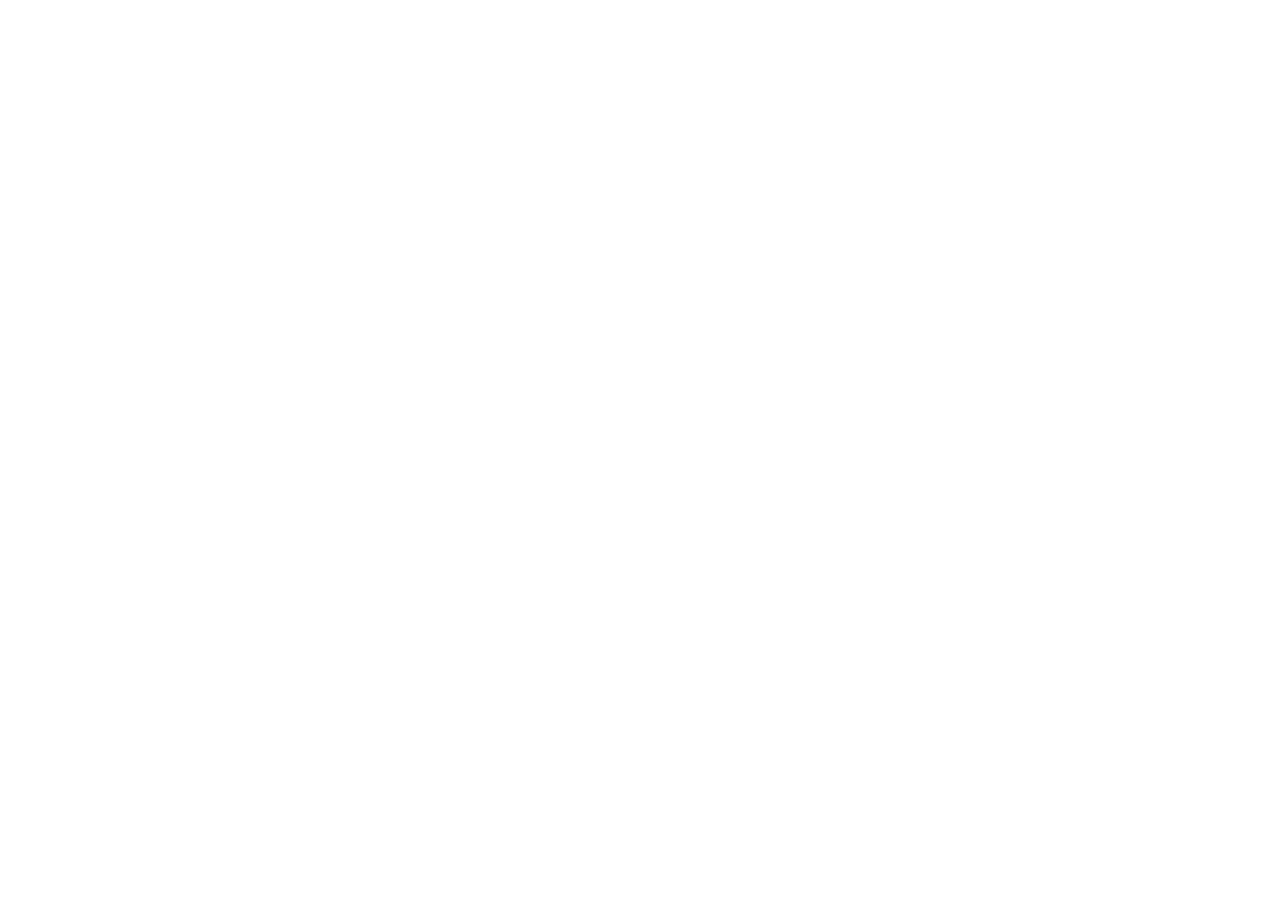
==== paginicio/pagInicio.html @ 61cb67da "pagInicio" ====
<!DOCTYPE html>
<html lang="en">
<head>
    <meta charset="UTF-8">
    <meta name="viewport" content="width=device-width, initial-scale=1.0">
    <title>Document</title>
</head>
<body>
    <script src="script.js"></script>
</body>
</html>
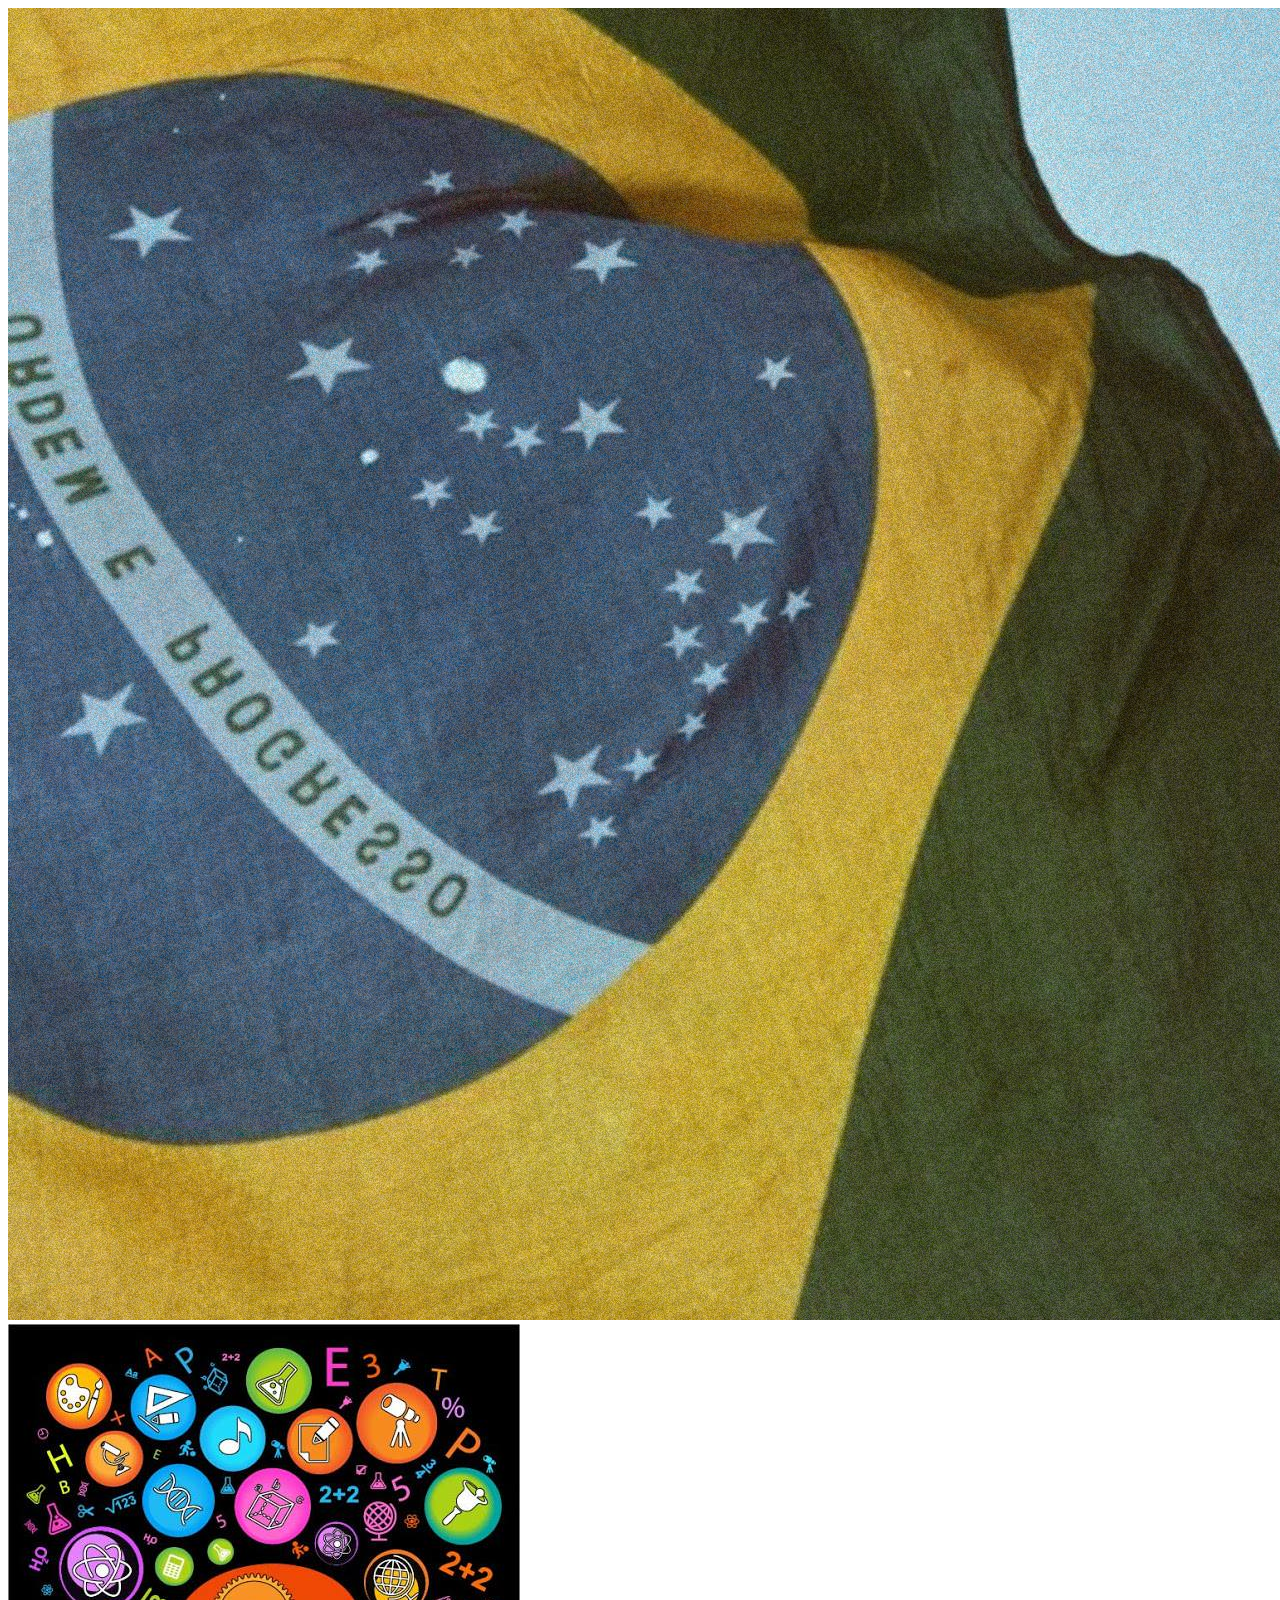
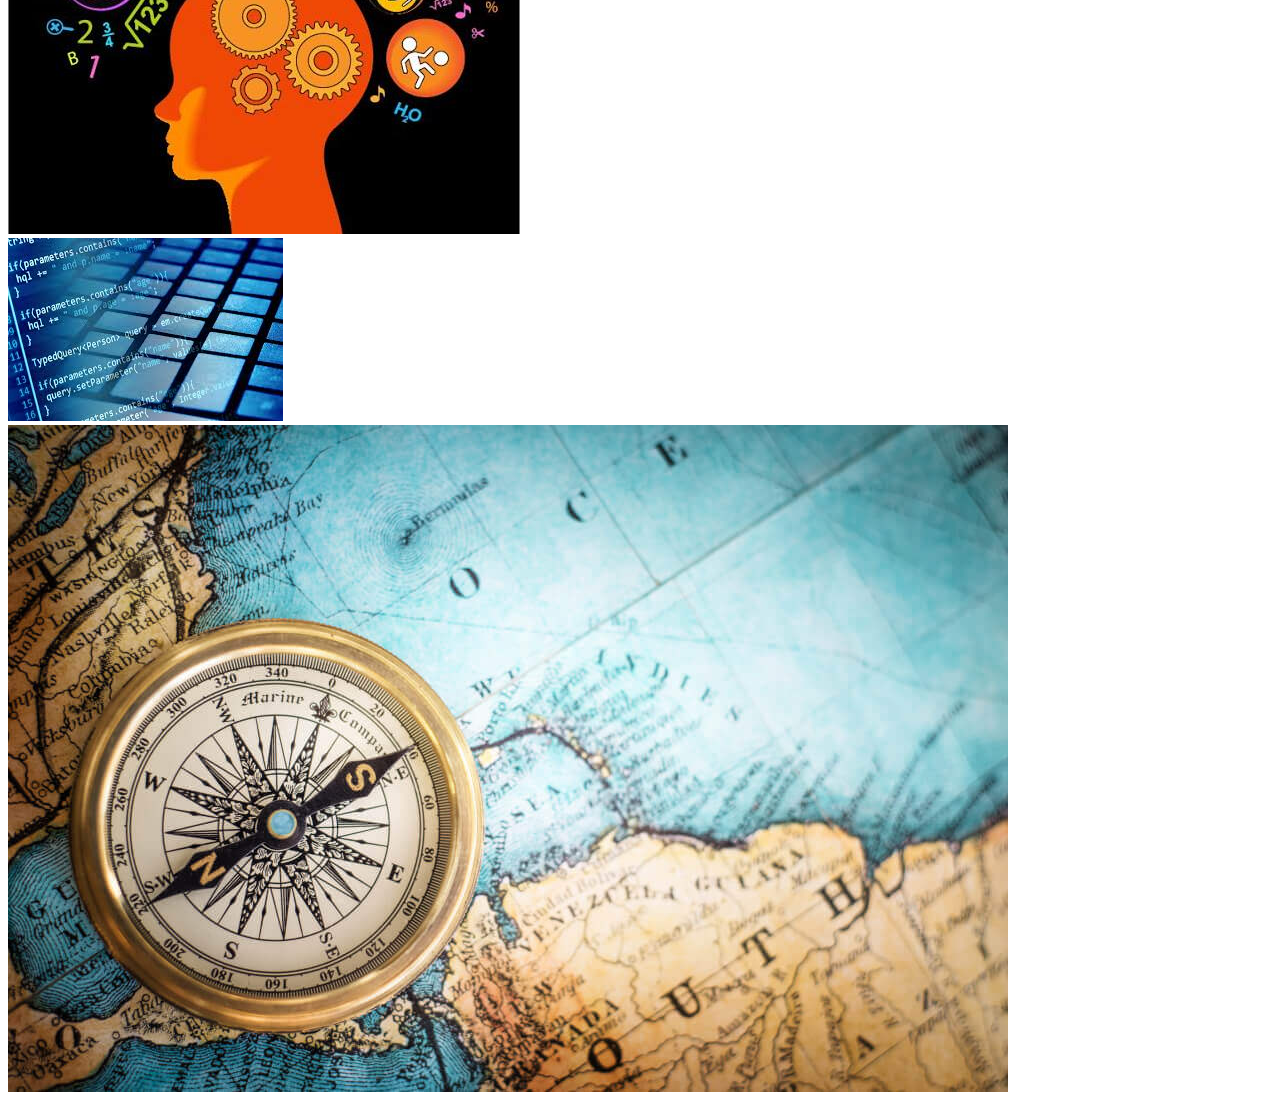
==== commit 997e6446: "inicio" ====
--- a/paginicio/pagInicio.html
+++ b/paginicio/pagInicio.html
@@ -6,6 +6,21 @@
     <title>Document</title>
 </head>
 <body>
+    <div>
+        <div>
+            <img src="/img/brasil.jpg" alt="">
+        </div>
+        <div>
+            <img src="/img/conhecimentos gerais.jpg" alt="">
+        </div>
+        <div>
+            <img src="/img/programação.jpeg" alt="">
+        </div>
+        <div>
+            <img src="/img/geografia-.jpg" alt="">
+        </div>
+    </div>
+
     <script src="script.js"></script>
 </body>
 </html>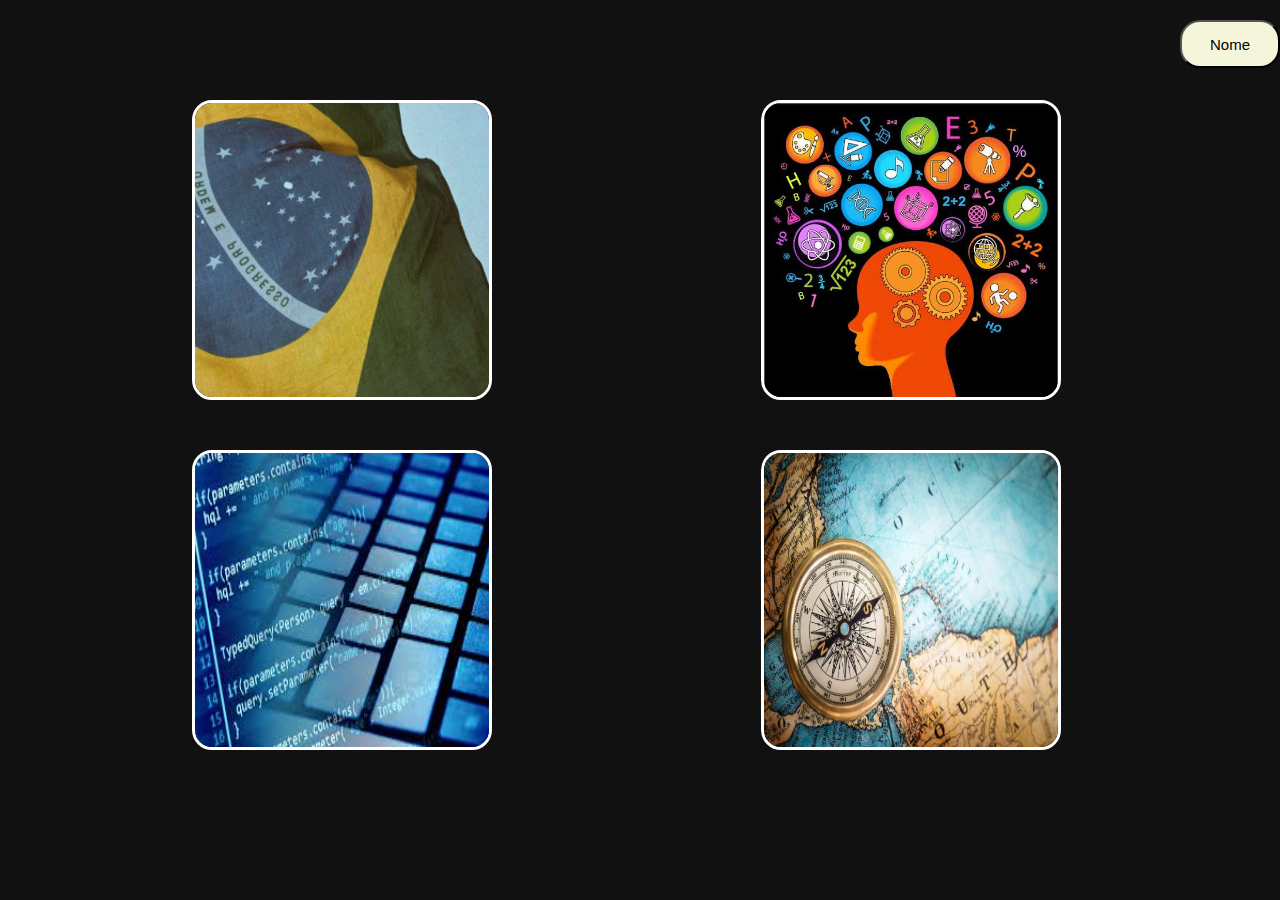
==== commit 4e55c94e: "final" ====
--- a/paginicio/pagInicio.html
+++ b/paginicio/pagInicio.html
@@ -3,21 +3,38 @@
 <head>
     <meta charset="UTF-8">
     <meta name="viewport" content="width=device-width, initial-scale=1.0">
-    <title>Document</title>
+    <title>quiz</title>
+    <link rel="stylesheet" href="style.css">
 </head>
 <body>
+
     <div>
-        <div>
-            <img src="/img/brasil.jpg" alt="">
-        </div>
-        <div>
-            <img src="/img/conhecimentos gerais.jpg" alt="">
-        </div>
-        <div>
-            <img src="/img/programação.jpeg" alt="">
-        </div>
-        <div>
-            <img src="/img/geografia-.jpg" alt="">
+        <button id="login" onclick="logar()">Nome</button>
+    </div>
+    
+    <div class="outros">
+        <div class="quiz">
+            <a href="/src/inicio.html">
+                <div class="quiz-card">
+                    <img class="brasil" src="/img/brasil.jpg" alt="">
+                </div>
+            </a>
+            <a href="#">
+                <div class="quiz-card">
+                    <img class="con" src="/img/conhecimentos gerais.jpg" alt="">
+                </div>
+            </a>
+            <a href="#">
+                <div class="quiz-card">
+                    <img class="programacao" src="/img/programação.jpeg" alt="">
+
+                </div>
+            </a>
+            <a href="/Geografia/geografia.html">
+                <div class="quiz-card">
+                    <img class="geografia" src="/img/geografia-.jpg" alt="">
+                </div>
+            </a>
         </div>
     </div>
 
--- a/paginicio/style.css
+++ b/paginicio/style.css
@@ -0,0 +1,55 @@
+* {
+    margin: 0;
+    padding: 0;
+    box-sizing: border-box;
+}
+
+body {
+    background-color: #111;
+}
+
+.quiz {
+    display: grid;
+    grid-template-columns: auto auto;
+    gap: 50px;
+    margin-top: 100px;
+    margin-left: 15%;
+}
+
+.brasil, .programacao, .con, .geografia {
+    width: 100%;
+    height: 100%;
+    border: 3px solid white;
+    border-radius: 20px;
+    cursor: pointer;
+}
+
+.brasil:hover, .programacao:hover, .con:hover, .geografia:hover {
+    opacity: 0.5;
+    transition: 1s;
+}
+
+#login {
+    background-color: beige;
+    width: 100px;
+    height: 48px;
+    float: right;
+    margin-top: -80px;
+    border-radius: 20px;
+    font-size: 15px;
+}
+
+.titulo {
+    display: none;
+    color: white;
+    margin-top: -30px;
+}
+
+.titulo:hover {
+    display: block;
+}
+
+.quiz-card {
+    width: 300px;
+    height: 300px;
+}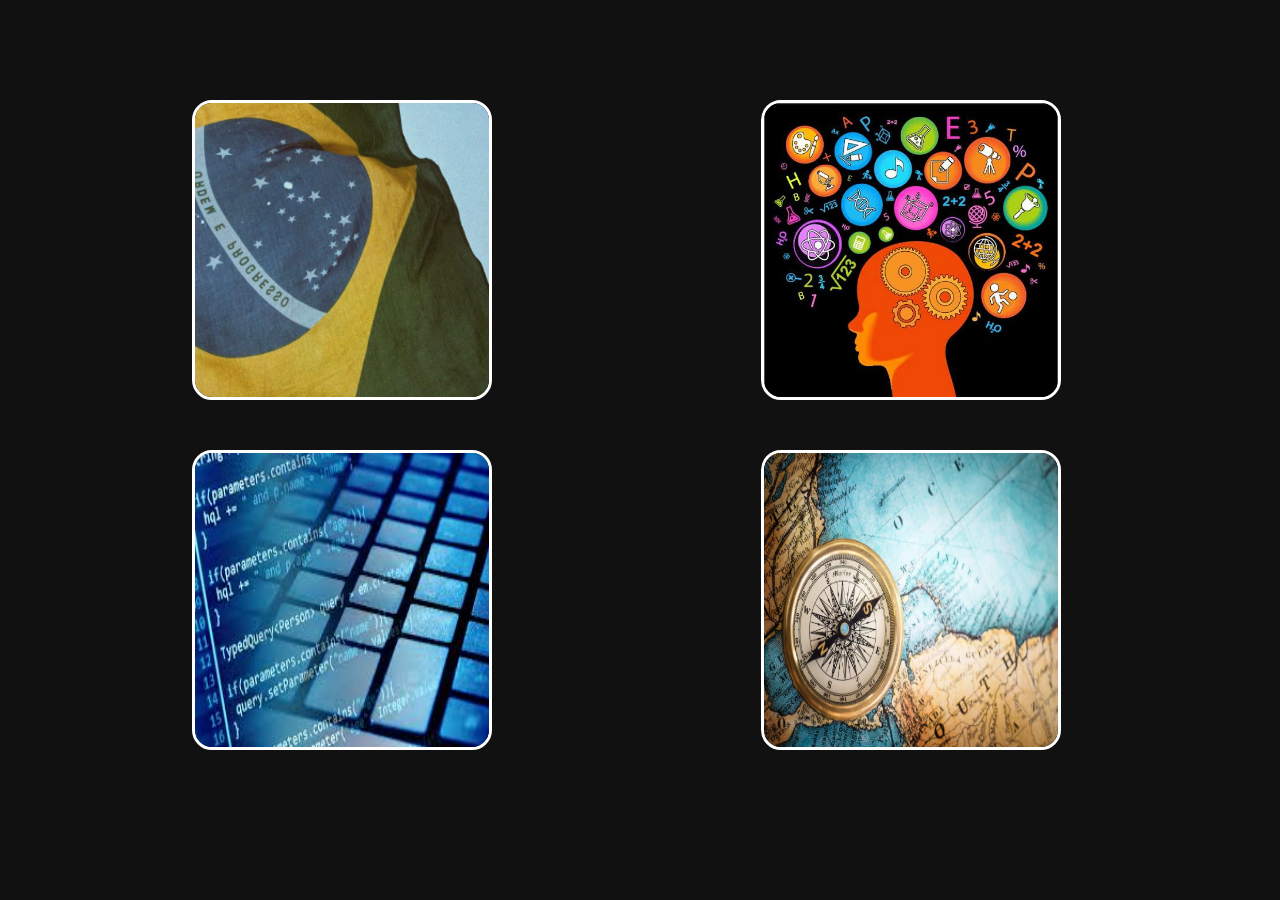
==== commit 2f1f5346: "f" ====
--- a/paginicio/pagInicio.html
+++ b/paginicio/pagInicio.html
@@ -6,12 +6,7 @@
     <title>quiz</title>
     <link rel="stylesheet" href="style.css">
 </head>
-<body>
-
-    <div>
-        <button id="login" onclick="logar()">Nome</button>
-    </div>
-    
+<body>    
     <div class="outros">
         <div class="quiz">
             <a href="/src/inicio.html">
